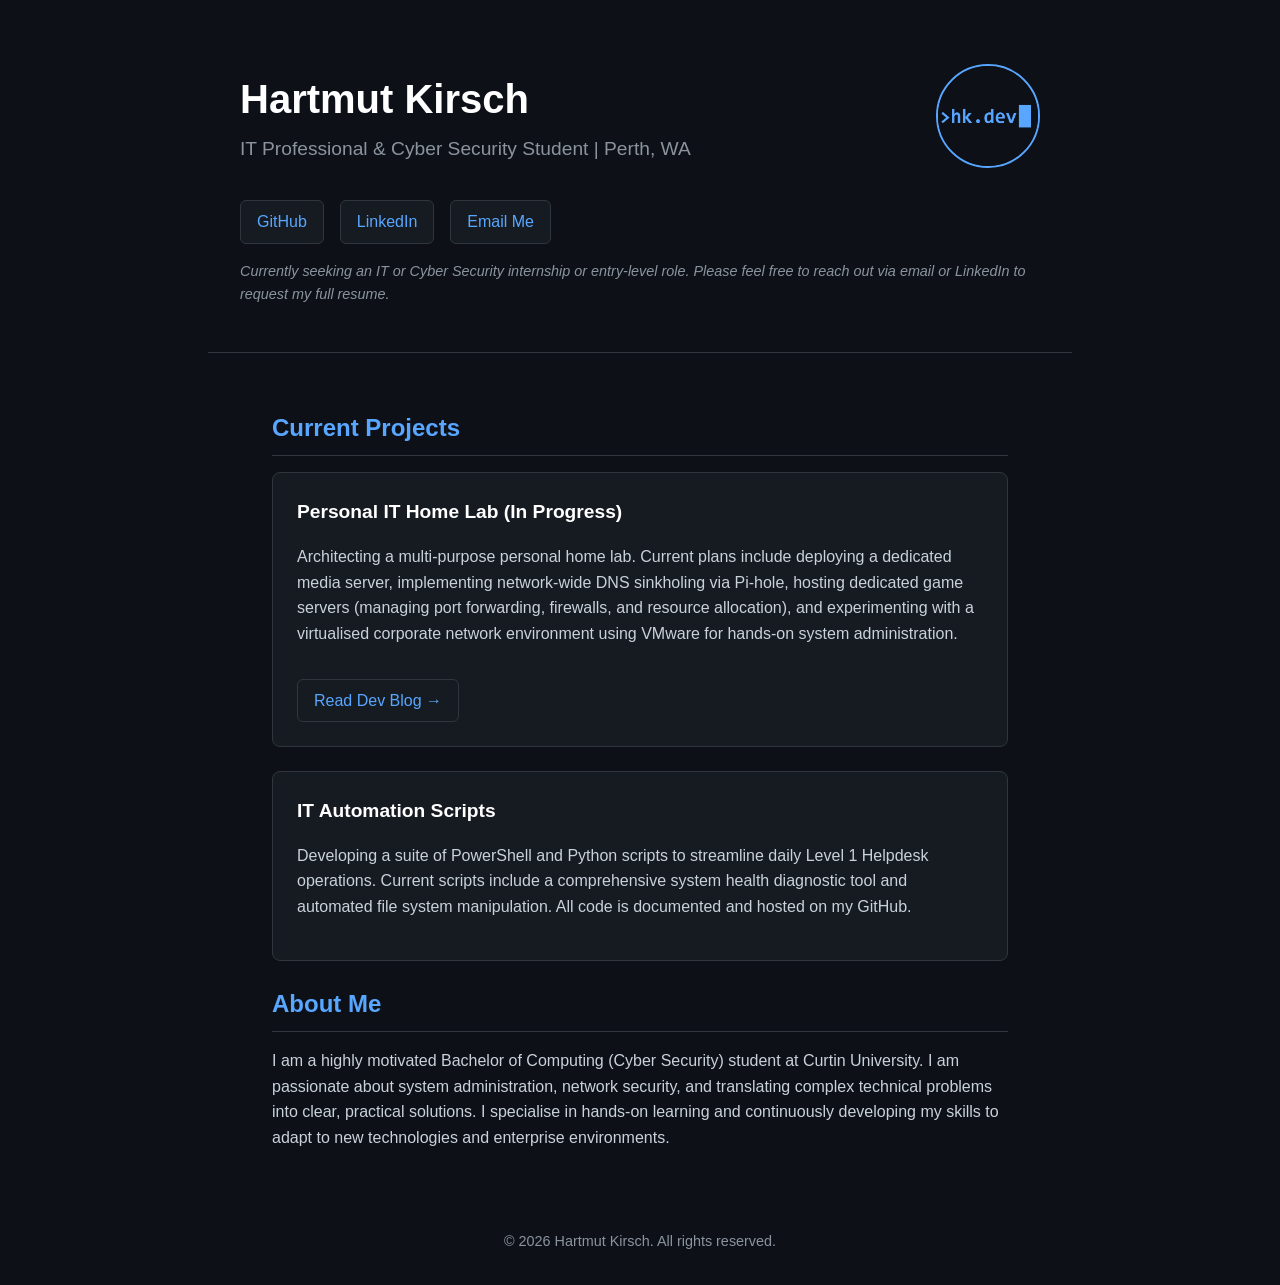
==== index.html @ fc3d8569 "Uploaded html files and other bits" ====
<!DOCTYPE html>
<html lang="en">
<head>
    <meta charset="UTF-8">
    <meta name="viewport" content="width=device-width, initial-scale=1.0">
    <title>Hartmut Kirsch | IT & Cyber Security</title>
    <link rel="icon" type="image/png" href="avatar.png">
    <style>
        /* CSS styling */
        :root {
            --bg-color: #0d1117;
            --text-main: #c9d1d9;
            --text-muted: #8b949e;
            --accent: #58a6ff;
            --card-bg: #161b22;
            --border: #30363d;
        }

        body {
            font-family: -apple-system, BlinkMacSystemFont, 'Segoe UI', Roboto, Oxygen, Ubuntu, Cantarell, sans-serif;
            background-color: var(--bg-color);
            color: var(--text-main);
            line-height: 1.6;
            margin: 0;
            padding: 0;
            display: flex;
            flex-direction: column;
            align-items: center;
        }

        header {
            width: 100%;
            max-width: 800px;
            padding: 4rem 2rem 2rem;
            border-bottom: 1px solid var(--border);
        }

        .header-content {
            display: flex;
            justify-content: space-between;
            align-items: center;
            gap: 1.5rem;
        }

        .header-text h1 {
            color: #ffffff;
            font-size: 2.5rem;
            margin-bottom: 0.2rem;
            margin-top: 0;
        }

        .header-text h2 {
            color: var(--text-muted);
            font-weight: 400;
            font-size: 1.2rem;
            margin: 0;
        }

       .header-logo {
            width: 100px;
            height: 100px;
            border-radius: 50%;
            border: 2px solid var(--accent);
            object-fit: cover;
            /* fix for off-centre logo */
            object-position: 50% 45%; 
            flex-shrink: 0;
        }
        /* Adjusts layout for mobile screens */
        @media (max-width: 600px) {
            .header-content {
                flex-direction: column-reverse;
                align-items: flex-start;
            }
        }

        main {
            width: 100%;
            max-width: 800px;
            padding: 2rem;
            box-sizing: border-box;
        }

        .section-title {
            color: var(--accent);
            font-size: 1.5rem;
            margin-bottom: 1rem;
            border-bottom: 1px solid var(--border);
            padding-bottom: 0.5rem;
        }

        .card {
            background-color: var(--card-bg);
            border: 1px solid var(--border);
            border-radius: 8px;
            padding: 1.5rem;
            margin-bottom: 1.5rem;
            transition: transform 0.2s ease-in-out;
        }

        .card:hover {
            transform: translateY(-2px);
            border-color: var(--accent);
        }

        .card-title {
            color: #ffffff;
            font-size: 1.2rem;
            margin-top: 0;
            margin-bottom: 0.5rem;
        }

        .links-container {
            display: flex;
            gap: 1rem;
            margin-top: 2rem;
            flex-wrap: wrap;
        }

        .btn {
            background-color: var(--card-bg);
            color: var(--accent);
            text-decoration: none;
            padding: 0.5rem 1rem;
            border: 1px solid var(--border);
            border-radius: 6px;
            font-weight: 500;
            transition: all 0.2s;
        }

        .btn:hover {
            background-color: var(--accent);
            color: var(--bg-color);
            border-color: var(--accent);
        }

        .contact-note {
            font-size: 0.9rem;
            color: var(--text-muted);
            margin-top: 1rem;
            font-style: italic;
        }

        footer {
            margin-top: auto;
            padding: 2rem;
            color: var(--text-muted);
            font-size: 0.9rem;
        }

        /* Small fade-in animation */
        .fade-in {
            animation: fadeIn 0.8s ease-in;
        }

        @keyframes fadeIn {
            from { opacity: 0; transform: translateY(10px); }
            to { opacity: 1; transform: translateY(0); }
        }
    </style>
</head>
<body>

    <header class="fade-in">
        <div class="header-content">
            <div class="header-text">
                <h1>Hartmut Kirsch</h1>
                <h2>IT Professional & Cyber Security Student | Perth, WA</h2>
            </div>
            <img src="avatar.png" alt="hk.dev logo" class="header-logo">
        </div>
        
        <div class="links-container">
            <a href="https://github.com/hartmut-dev" class="btn" target="_blank">GitHub</a>
            <a href="https://www.linkedin.com/in/hartmut-kirsch-45b156412/" class="btn" target="_blank">LinkedIn</a>
            <a href="mailto:contact@hartmutk.dev" class="btn">Email Me</a>
        </div>
        <p class="contact-note">Currently seeking an IT or Cyber Security internship or entry-level role. Please feel free to reach out via email or LinkedIn to request my full resume.</p>
    </header>

    <main class="fade-in">
        <section>
            <h3 class="section-title">Current Projects</h3>
            
            <div class="card">
                <h4 class="card-title">Personal IT Home Lab (In Progress)</h4>
                <p>Architecting a multi-purpose personal home lab. Current plans include deploying a dedicated media server, implementing network-wide DNS sinkholing via Pi-hole, hosting dedicated game servers (managing port forwarding, firewalls, and resource allocation), and experimenting with a virtualised corporate network environment using VMware for hands-on system administration.</p>
                <a href="homelab-blog.html" class="btn" style="margin-top: 1rem; display: inline-block;">Read Dev Blog &rarr;</a>
            </div>

            <div class="card">
                <h4 class="card-title">IT Automation Scripts</h4>
                <p>Developing a suite of PowerShell and Python scripts to streamline daily Level 1 Helpdesk operations. Current scripts include a comprehensive system health diagnostic tool and automated file system manipulation. All code is documented and hosted on my GitHub.</p>
            </div>
        </section>

        <section>
            <h3 class="section-title">About Me</h3>
            <p>I am a highly motivated Bachelor of Computing (Cyber Security) student at Curtin University. I am passionate about system administration, network security, and translating complex technical problems into clear, practical solutions. I specialise in hands-on learning and continuously developing my skills to adapt to new technologies and enterprise environments.</p>
        </section>
    </main>

    <footer>
        &copy; <span id="year"></span> Hartmut Kirsch. All rights reserved.
    </footer>

    <script>
        // Automatically update the copyright year
        document.getElementById('year').textContent = new Date().getFullYear();
    </script>
</body>
</html>
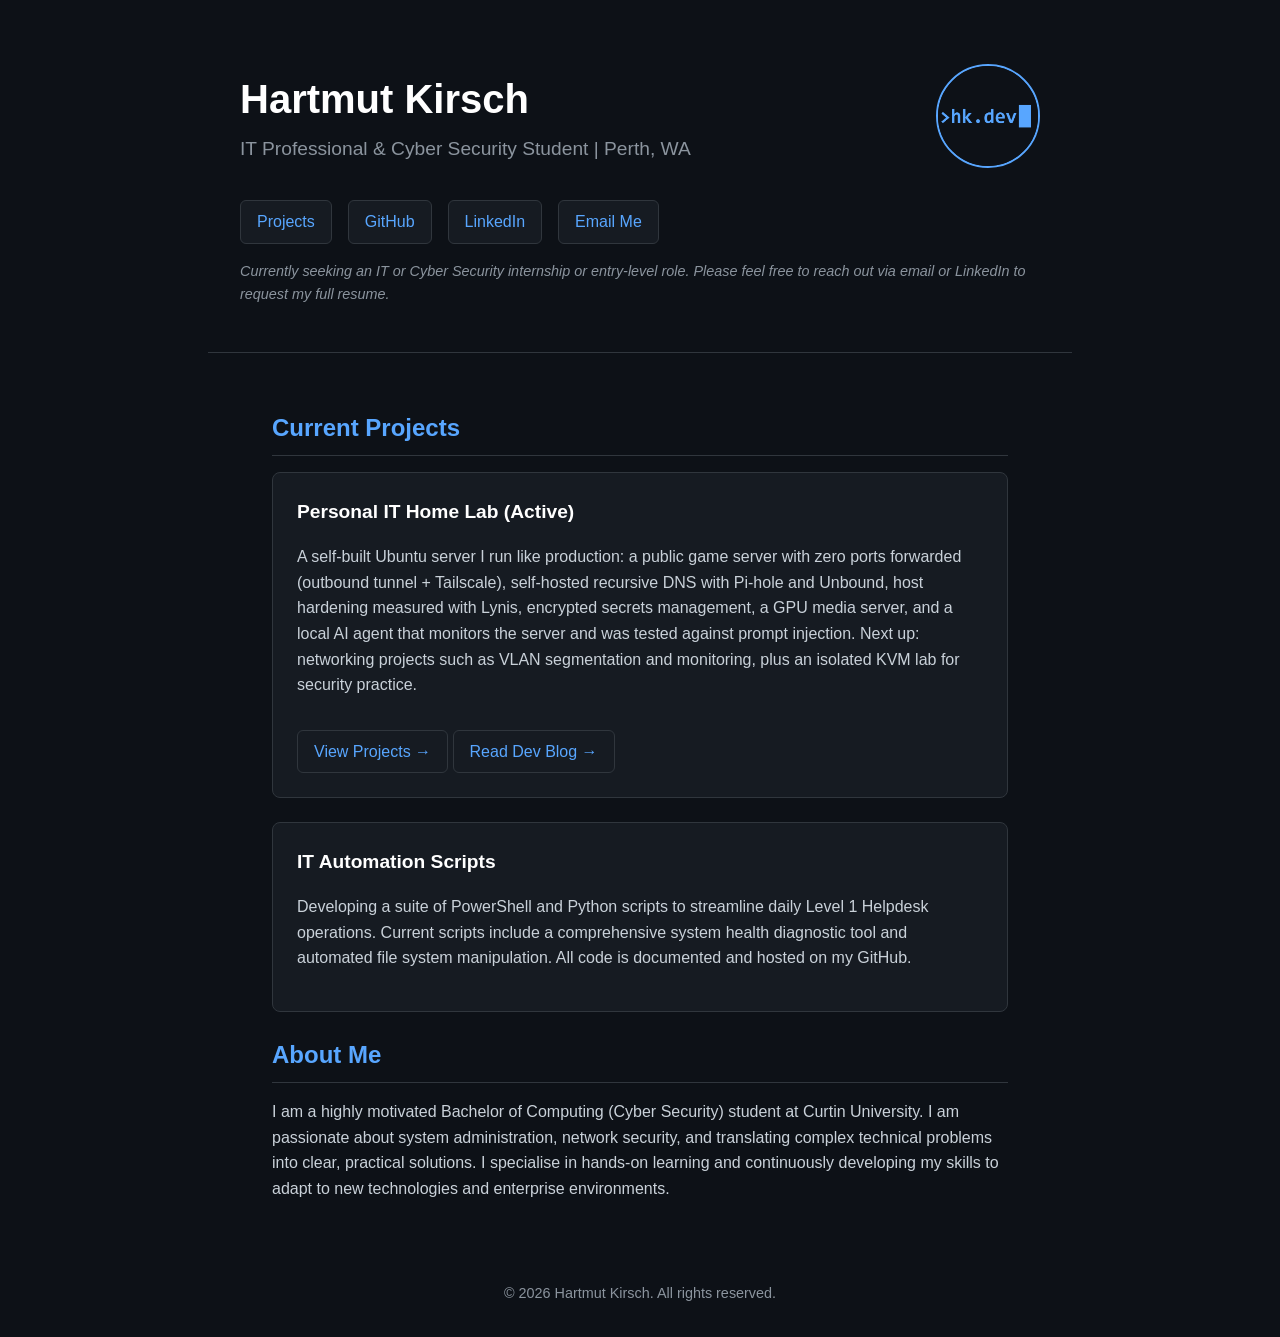
==== commit 6b3679d2: "Projects page: six homelab case studies; homepage lab card + links; blog, roadmap, log Co-Authored-B" ====
--- a/index.html
+++ b/index.html
@@ -1,212 +1,214 @@
-<!DOCTYPE html>
-<html lang="en">
-<head>
-    <meta charset="UTF-8">
-    <meta name="viewport" content="width=device-width, initial-scale=1.0">
-    <title>Hartmut Kirsch | IT & Cyber Security</title>
-    <link rel="icon" type="image/png" href="avatar.png">
-    <style>
-        /* CSS styling */
-        :root {
-            --bg-color: #0d1117;
-            --text-main: #c9d1d9;
-            --text-muted: #8b949e;
-            --accent: #58a6ff;
-            --card-bg: #161b22;
-            --border: #30363d;
-        }
-
-        body {
-            font-family: -apple-system, BlinkMacSystemFont, 'Segoe UI', Roboto, Oxygen, Ubuntu, Cantarell, sans-serif;
-            background-color: var(--bg-color);
-            color: var(--text-main);
-            line-height: 1.6;
-            margin: 0;
-            padding: 0;
-            display: flex;
-            flex-direction: column;
-            align-items: center;
-        }
-
-        header {
-            width: 100%;
-            max-width: 800px;
-            padding: 4rem 2rem 2rem;
-            border-bottom: 1px solid var(--border);
-        }
-
-        .header-content {
-            display: flex;
-            justify-content: space-between;
-            align-items: center;
-            gap: 1.5rem;
-        }
-
-        .header-text h1 {
-            color: #ffffff;
-            font-size: 2.5rem;
-            margin-bottom: 0.2rem;
-            margin-top: 0;
-        }
-
-        .header-text h2 {
-            color: var(--text-muted);
-            font-weight: 400;
-            font-size: 1.2rem;
-            margin: 0;
-        }
-
-       .header-logo {
-            width: 100px;
-            height: 100px;
-            border-radius: 50%;
-            border: 2px solid var(--accent);
-            object-fit: cover;
-            /* fix for off-centre logo */
-            object-position: 50% 45%; 
-            flex-shrink: 0;
-        }
-        /* Adjusts layout for mobile screens */
-        @media (max-width: 600px) {
-            .header-content {
-                flex-direction: column-reverse;
-                align-items: flex-start;
-            }
-        }
-
-        main {
-            width: 100%;
-            max-width: 800px;
-            padding: 2rem;
-            box-sizing: border-box;
-        }
-
-        .section-title {
-            color: var(--accent);
-            font-size: 1.5rem;
-            margin-bottom: 1rem;
-            border-bottom: 1px solid var(--border);
-            padding-bottom: 0.5rem;
-        }
-
-        .card {
-            background-color: var(--card-bg);
-            border: 1px solid var(--border);
-            border-radius: 8px;
-            padding: 1.5rem;
-            margin-bottom: 1.5rem;
-            transition: transform 0.2s ease-in-out;
-        }
-
-        .card:hover {
-            transform: translateY(-2px);
-            border-color: var(--accent);
-        }
-
-        .card-title {
-            color: #ffffff;
-            font-size: 1.2rem;
-            margin-top: 0;
-            margin-bottom: 0.5rem;
-        }
-
-        .links-container {
-            display: flex;
-            gap: 1rem;
-            margin-top: 2rem;
-            flex-wrap: wrap;
-        }
-
-        .btn {
-            background-color: var(--card-bg);
-            color: var(--accent);
-            text-decoration: none;
-            padding: 0.5rem 1rem;
-            border: 1px solid var(--border);
-            border-radius: 6px;
-            font-weight: 500;
-            transition: all 0.2s;
-        }
-
-        .btn:hover {
-            background-color: var(--accent);
-            color: var(--bg-color);
-            border-color: var(--accent);
-        }
-
-        .contact-note {
-            font-size: 0.9rem;
-            color: var(--text-muted);
-            margin-top: 1rem;
-            font-style: italic;
-        }
-
-        footer {
-            margin-top: auto;
-            padding: 2rem;
-            color: var(--text-muted);
-            font-size: 0.9rem;
-        }
-
-        /* Small fade-in animation */
-        .fade-in {
-            animation: fadeIn 0.8s ease-in;
-        }
-
-        @keyframes fadeIn {
-            from { opacity: 0; transform: translateY(10px); }
-            to { opacity: 1; transform: translateY(0); }
-        }
-    </style>
-</head>
-<body>
-
-    <header class="fade-in">
-        <div class="header-content">
-            <div class="header-text">
-                <h1>Hartmut Kirsch</h1>
-                <h2>IT Professional & Cyber Security Student | Perth, WA</h2>
-            </div>
-            <img src="avatar.png" alt="hk.dev logo" class="header-logo">
-        </div>
-        
-        <div class="links-container">
-            <a href="https://github.com/hartmut-dev" class="btn" target="_blank">GitHub</a>
-            <a href="https://www.linkedin.com/in/hartmut-kirsch-45b156412/" class="btn" target="_blank">LinkedIn</a>
-            <a href="mailto:contact@hartmutk.dev" class="btn">Email Me</a>
-        </div>
-        <p class="contact-note">Currently seeking an IT or Cyber Security internship or entry-level role. Please feel free to reach out via email or LinkedIn to request my full resume.</p>
-    </header>
-
-    <main class="fade-in">
-        <section>
-            <h3 class="section-title">Current Projects</h3>
-            
-            <div class="card">
-                <h4 class="card-title">Personal IT Home Lab (In Progress)</h4>
-                <p>Architecting a multi-purpose personal home lab. Current plans include deploying a dedicated media server, implementing network-wide DNS sinkholing via Pi-hole, hosting dedicated game servers (managing port forwarding, firewalls, and resource allocation), and experimenting with a virtualised corporate network environment using VMware for hands-on system administration.</p>
-                <a href="homelab-blog.html" class="btn" style="margin-top: 1rem; display: inline-block;">Read Dev Blog &rarr;</a>
-            </div>
-
-            <div class="card">
-                <h4 class="card-title">IT Automation Scripts</h4>
-                <p>Developing a suite of PowerShell and Python scripts to streamline daily Level 1 Helpdesk operations. Current scripts include a comprehensive system health diagnostic tool and automated file system manipulation. All code is documented and hosted on my GitHub.</p>
-            </div>
-        </section>
-
-        <section>
-            <h3 class="section-title">About Me</h3>
-            <p>I am a highly motivated Bachelor of Computing (Cyber Security) student at Curtin University. I am passionate about system administration, network security, and translating complex technical problems into clear, practical solutions. I specialise in hands-on learning and continuously developing my skills to adapt to new technologies and enterprise environments.</p>
-        </section>
-    </main>
-
-    <footer>
-        &copy; <span id="year"></span> Hartmut Kirsch. All rights reserved.
-    </footer>
-
-    <script>
-        // Automatically update the copyright year
-        document.getElementById('year').textContent = new Date().getFullYear();
-    </script>
-</body>
+<!DOCTYPE html>
+<html lang="en">
+<head>
+    <meta charset="UTF-8">
+    <meta name="viewport" content="width=device-width, initial-scale=1.0">
+    <title>Hartmut Kirsch | IT & Cyber Security</title>
+    <link rel="icon" type="image/png" href="avatar.png">
+    <style>
+        /* CSS styling */
+        :root {
+            --bg-color: #0d1117;
+            --text-main: #c9d1d9;
+            --text-muted: #8b949e;
+            --accent: #58a6ff;
+            --card-bg: #161b22;
+            --border: #30363d;
+        }
+
+        body {
+            font-family: -apple-system, BlinkMacSystemFont, 'Segoe UI', Roboto, Oxygen, Ubuntu, Cantarell, sans-serif;
+            background-color: var(--bg-color);
+            color: var(--text-main);
+            line-height: 1.6;
+            margin: 0;
+            padding: 0;
+            display: flex;
+            flex-direction: column;
+            align-items: center;
+        }
+
+        header {
+            width: 100%;
+            max-width: 800px;
+            padding: 4rem 2rem 2rem;
+            border-bottom: 1px solid var(--border);
+        }
+
+        .header-content {
+            display: flex;
+            justify-content: space-between;
+            align-items: center;
+            gap: 1.5rem;
+        }
+
+        .header-text h1 {
+            color: #ffffff;
+            font-size: 2.5rem;
+            margin-bottom: 0.2rem;
+            margin-top: 0;
+        }
+
+        .header-text h2 {
+            color: var(--text-muted);
+            font-weight: 400;
+            font-size: 1.2rem;
+            margin: 0;
+        }
+
+       .header-logo {
+            width: 100px;
+            height: 100px;
+            border-radius: 50%;
+            border: 2px solid var(--accent);
+            object-fit: cover;
+            /* fix for off-centre logo */
+            object-position: 50% 45%; 
+            flex-shrink: 0;
+        }
+        /* Adjusts layout for mobile screens */
+        @media (max-width: 600px) {
+            .header-content {
+                flex-direction: column-reverse;
+                align-items: flex-start;
+            }
+        }
+
+        main {
+            width: 100%;
+            max-width: 800px;
+            padding: 2rem;
+            box-sizing: border-box;
+        }
+
+        .section-title {
+            color: var(--accent);
+            font-size: 1.5rem;
+            margin-bottom: 1rem;
+            border-bottom: 1px solid var(--border);
+            padding-bottom: 0.5rem;
+        }
+
+        .card {
+            background-color: var(--card-bg);
+            border: 1px solid var(--border);
+            border-radius: 8px;
+            padding: 1.5rem;
+            margin-bottom: 1.5rem;
+            transition: transform 0.2s ease-in-out;
+        }
+
+        .card:hover {
+            transform: translateY(-2px);
+            border-color: var(--accent);
+        }
+
+        .card-title {
+            color: #ffffff;
+            font-size: 1.2rem;
+            margin-top: 0;
+            margin-bottom: 0.5rem;
+        }
+
+        .links-container {
+            display: flex;
+            gap: 1rem;
+            margin-top: 2rem;
+            flex-wrap: wrap;
+        }
+
+        .btn {
+            background-color: var(--card-bg);
+            color: var(--accent);
+            text-decoration: none;
+            padding: 0.5rem 1rem;
+            border: 1px solid var(--border);
+            border-radius: 6px;
+            font-weight: 500;
+            transition: all 0.2s;
+        }
+
+        .btn:hover {
+            background-color: var(--accent);
+            color: var(--bg-color);
+            border-color: var(--accent);
+        }
+
+        .contact-note {
+            font-size: 0.9rem;
+            color: var(--text-muted);
+            margin-top: 1rem;
+            font-style: italic;
+        }
+
+        footer {
+            margin-top: auto;
+            padding: 2rem;
+            color: var(--text-muted);
+            font-size: 0.9rem;
+        }
+
+        /* Small fade-in animation */
+        .fade-in {
+            animation: fadeIn 0.8s ease-in;
+        }
+
+        @keyframes fadeIn {
+            from { opacity: 0; transform: translateY(10px); }
+            to { opacity: 1; transform: translateY(0); }
+        }
+    </style>
+</head>
+<body>
+
+    <header class="fade-in">
+        <div class="header-content">
+            <div class="header-text">
+                <h1>Hartmut Kirsch</h1>
+                <h2>IT Professional & Cyber Security Student | Perth, WA</h2>
+            </div>
+            <img src="avatar.png" alt="hk.dev logo" class="header-logo">
+        </div>
+        
+        <div class="links-container">
+            <a href="projects.html" class="btn">Projects</a>
+            <a href="https://github.com/hartmut-dev" class="btn" target="_blank">GitHub</a>
+            <a href="https://www.linkedin.com/in/hartmut-kirsch-45b156412/" class="btn" target="_blank">LinkedIn</a>
+            <a href="mailto:contact@hartmutk.dev" class="btn">Email Me</a>
+        </div>
+        <p class="contact-note">Currently seeking an IT or Cyber Security internship or entry-level role. Please feel free to reach out via email or LinkedIn to request my full resume.</p>
+    </header>
+
+    <main class="fade-in">
+        <section>
+            <h3 class="section-title">Current Projects</h3>
+            
+            <div class="card">
+                <h4 class="card-title">Personal IT Home Lab (Active)</h4>
+                <p>A self-built Ubuntu server I run like production: a public game server with zero ports forwarded (outbound tunnel + Tailscale), self-hosted recursive DNS with Pi-hole and Unbound, host hardening measured with Lynis, encrypted secrets management, a GPU media server, and a local AI agent that monitors the server and was tested against prompt injection. Next up: networking projects such as VLAN segmentation and monitoring, plus an isolated KVM lab for security practice.</p>
+                <a href="projects.html" class="btn" style="margin-top: 1rem; display: inline-block;">View Projects &rarr;</a>
+                <a href="homelab-blog.html" class="btn" style="margin-top: 1rem; display: inline-block;">Read Dev Blog &rarr;</a>
+            </div>
+
+            <div class="card">
+                <h4 class="card-title">IT Automation Scripts</h4>
+                <p>Developing a suite of PowerShell and Python scripts to streamline daily Level 1 Helpdesk operations. Current scripts include a comprehensive system health diagnostic tool and automated file system manipulation. All code is documented and hosted on my GitHub.</p>
+            </div>
+        </section>
+
+        <section>
+            <h3 class="section-title">About Me</h3>
+            <p>I am a highly motivated Bachelor of Computing (Cyber Security) student at Curtin University. I am passionate about system administration, network security, and translating complex technical problems into clear, practical solutions. I specialise in hands-on learning and continuously developing my skills to adapt to new technologies and enterprise environments.</p>
+        </section>
+    </main>
+
+    <footer>
+        &copy; <span id="year"></span> Hartmut Kirsch. All rights reserved.
+    </footer>
+
+    <script>
+        // Automatically update the copyright year
+        document.getElementById('year').textContent = new Date().getFullYear();
+    </script>
+</body>
 </html>
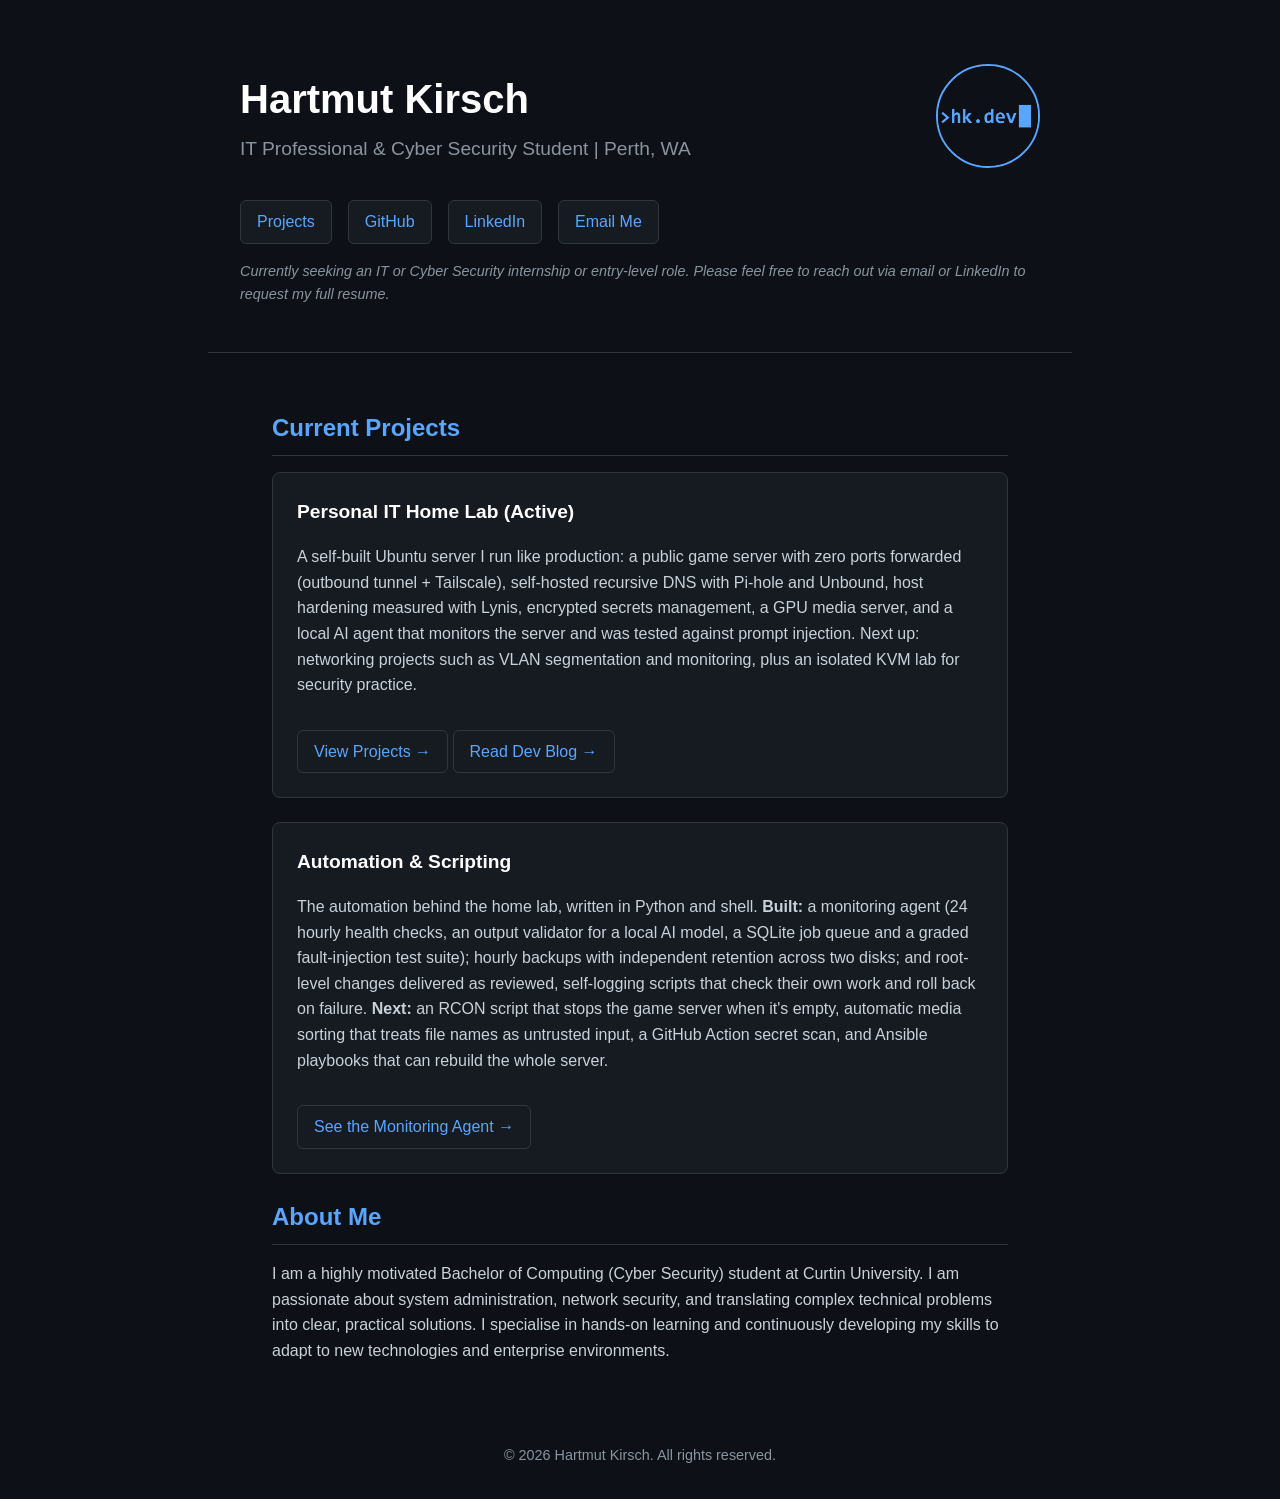
==== commit 92946415: "Homepage: replace placeholder scripts card with real automation work and plans Co-Authored-By: Claud" ====
--- a/index.html
+++ b/index.html
@@ -191,8 +191,9 @@
             </div>
 
             <div class="card">
-                <h4 class="card-title">IT Automation Scripts</h4>
-                <p>Developing a suite of PowerShell and Python scripts to streamline daily Level 1 Helpdesk operations. Current scripts include a comprehensive system health diagnostic tool and automated file system manipulation. All code is documented and hosted on my GitHub.</p>
+                <h4 class="card-title">Automation &amp; Scripting</h4>
+                <p>The automation behind the home lab, written in Python and shell. <strong>Built:</strong> a monitoring agent (24 hourly health checks, an output validator for a local AI model, a SQLite job queue and a graded fault-injection test suite); hourly backups with independent retention across two disks; and root-level changes delivered as reviewed, self-logging scripts that check their own work and roll back on failure. <strong>Next:</strong> an RCON script that stops the game server when it's empty, automatic media sorting that treats file names as untrusted input, a GitHub Action secret scan, and Ansible playbooks that can rebuild the whole server.</p>
+                <a href="projects.html#janitor" class="btn" style="margin-top: 1rem; display: inline-block;">See the Monitoring Agent &rarr;</a>
             </div>
         </section>
 
